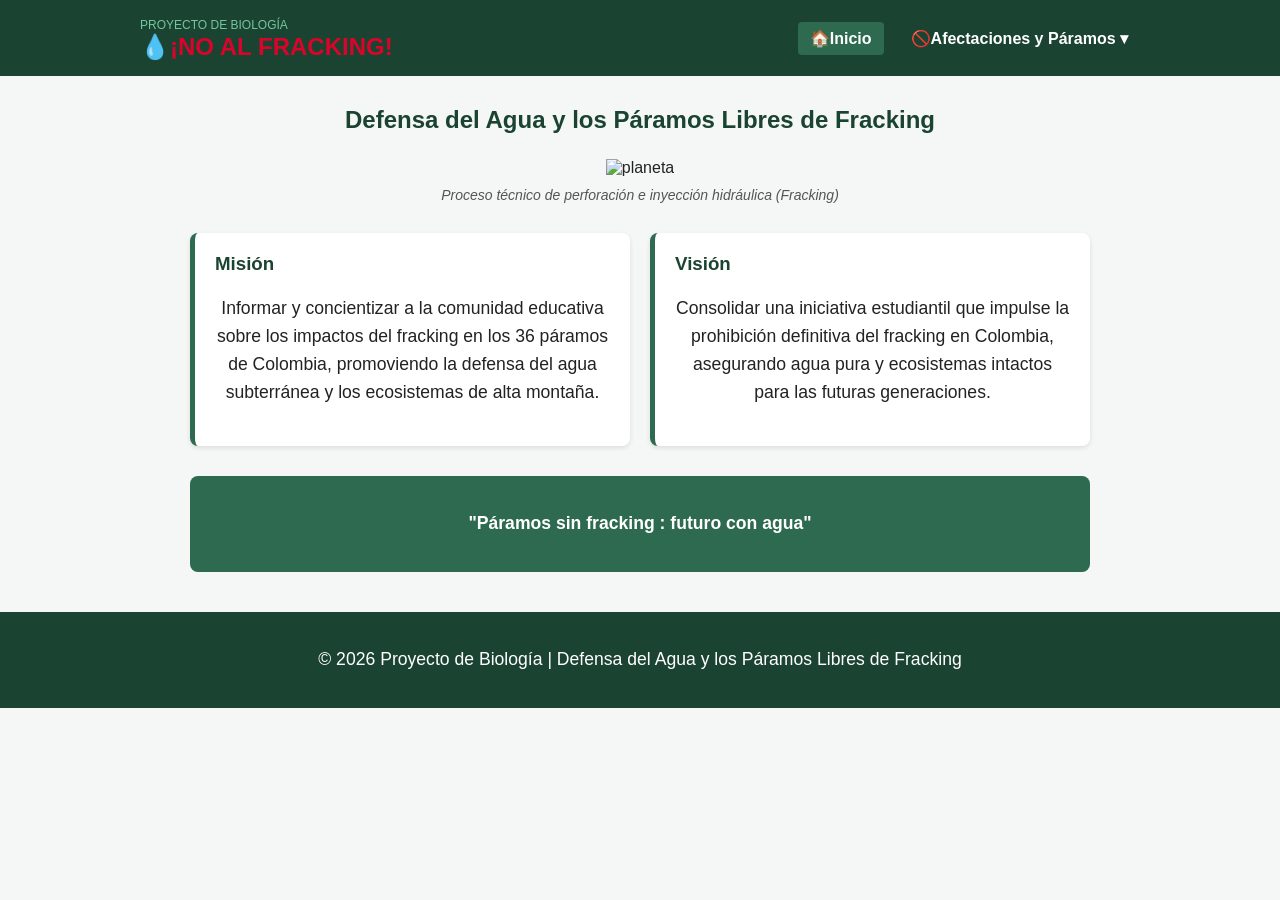
==== index.html @ 4d212eb5 "Add files via upload" ====
<!DOCTYPE html>
<html lang="es">
<head>
    <meta charset="UTF-8">
    <meta name="viewport" content="width=device-width, initial-scale=1.0">
    <title>FRACKING</title>
    <link rel="stylesheet" href="styles.css">
    <link rel="icon" type="image/jpeg" href="icono.jpg">
</head>
<body>

    <!-- ENCABEZADO Y MENÚ DE NAVEGACIÓN -->
    <header class="header">
        <div class="nav-container">
            <div class="logo">
                <span class="sub-title">PROYECTO DE BIOLOGÍA</span>
                <h1>💧¡NO AL FRACKING!</h1>
            </div>
            <nav>
                <ul class="nav-menu">
                    <li><a href="index.html"class="nav-link active" target="_blank">🏠Inicio</a></li>
                    
                    <!-- Menú Desplegable -->
                    <li class="dropdown">
                        <a href="#" class="dropdown-toggle">🚫Afectaciones y Páramos ▾</a>
                        <ul class="dropdown-menu">


                            <li><a href="fracking.html" target="_blank">🌍¿Qué es el Fracking?</a></li>
                            <li><a href="impactos.html" target="_blank">⚠️Impactos Ambientales</a></li>
                            <li><a href="paramos.html" target="_blank">🏔️Importancia de los Páramos</a></li>
                            <li><a href="integrantes.html" target="_blank">👤Integrantes</a></li>
                        </ul>
                    </li>
            </nav>
        </div>
    </header>

    <!-- CONTENIDO PRINCIPAL -->
    <main class="main-container">

        <!-- 1. TÍTULO PRINCIPAL -->
        <h2 class="main-title">Defensa del Agua y los Páramos Libres de Fracking</h2>

        <!-- 2. IMAGEN DEL PROCESO DE FRACKING -->
        <figure class="image-container">
            <img src="planeta.jpg" alt="planeta">
            <figcaption>Proceso técnico de perforación e inyección hidráulica (Fracking)</figcaption>
        </figure>

        <!-- 3. MISIÓN Y VISIÓN -->
        <section class="cards-container">
            <article class="card">
                <h3>Misión</h3>
                <p>Informar y concientizar a la comunidad educativa sobre los impactos del fracking en los 36 páramos de Colombia, promoviendo la defensa del agua subterránea y los ecosistemas de alta montaña.</p>
            </article>

            <article class="card">
                <h3>Visión</h3>
                <p>Consolidar una iniciativa estudiantil que impulse la prohibición definitiva del fracking en Colombia, asegurando agua pura y ecosistemas intactos para las futuras generaciones.</p>
            </article>
        </section>

        <!-- 4. ESLOGAN AL FINAL -->
        <section class="slogan-container">
            <p class="slogan">"Páramos sin fracking :  futuro con agua"</p>
        </section>

    </main>

    <!-- PIE DE PÁGINA -->
    <footer>
        <p>© 2026 Proyecto de Biología | Defensa del Agua y los Páramos Libres de Fracking</p>
    </footer>

    <script src="script.js"></script>

</body>
</html>
---- styles.css ----
/* ==========================================
   ESTILOS BÁSICOS Y SENCILLOS (styles.css)
   ========================================== */

/* Configuración básica de la página */
body {
    font-family: Arial, sans-serif;
    background-color: #f4f7f5;
    color: #222;
    margin: 0;
    padding: 0;
}

/* Encabezado y Navegación */
.header {
    background-color: #1b4332;
    color: white;
    padding: 15px 20px;
}

.nav-container {
    display: flex;
    justify-content: space-between;
    align-items: center;
    max-width: 1000px;
    margin: 0 auto;
}

.logo h1 {
    margin: 0;
    font-size: 24px;
}

.sub-title {
    font-size: 12px;
    color: #74c69d;
}

/* Menú */
.nav-menu {
    list-style: none;
    display: flex;
    gap: 15px;
    margin: 0;
    padding: 0;
}

.nav-link, .dropdown-toggle {
    color: white;
    text-decoration: none;
    font-weight: bold;
    padding: 8px 12px;
    border-radius: 4px;
}

.nav-link:hover, .nav-link.active {
    background-color: #2d6a4f;
}

/* Menú Desplegable */
.dropdown {
    position: relative;
}

.dropdown-menu {
    display: none;
    position: absolute;
    background-color: #1b4332;
    list-style: none;
    padding: 10px 0;
    margin: 0;
    min-width: 200px;
    border-radius: 4px;
}

.dropdown-menu a {
    color: white;
    text-decoration: none;
    padding: 8px 15px;
    display: block;
}

.dropdown-menu a:hover {
    background-color: #52b788;
    color: #1b4332;
}

.dropdown:hover .dropdown-menu {
    display: block;
}

/* Contenido Principal */
.main-container {
    max-width: 900px;
    margin: 30px auto;
    padding: 0 20px;
}

.main-title {
    color: #1b4332;
    text-align: center;
    margin-bottom: 25px;
}

/* Imagen de Fracking Centrada */
.image-container {
    display: flex;
    flex-direction: column;
    align-items: center;
    justify-content: center;
    margin: 0 auto 30px auto;
    text-align: center;
}

.fracking-image {
    max-width: 80%;
    height: auto;
    max-height: 380px;
    object-fit: cover;
    border-radius: 8px;
    display: block;
    margin: 0 auto;
}

figcaption {
    margin-top: 10px;
    font-size: 14px;
    color: #555;
    font-style: italic;
}

/* Tarjetas Misión y Visión */
.cards-container {
    display: flex;
    gap: 20px;
    margin-bottom: 30px;
}

.card {
    flex: 1;
    background-color: white;
    padding: 20px;
    border-radius: 8px;
    border-left: 5px solid #2d6a4f;
    box-shadow: 0 2px 5px rgba(0,0,0,0.1);
}

.card h3 {
    color: #1b4332;
    margin-top: 0;
}

/* Eslogan */
.slogan-container {
    background-color: #2d6a4f;
    color: white;
    text-align: center;
    padding: 15px;
    border-radius: 8px;
    font-size: 20px;
    font-weight: bold;
}

/* Pie de Página */
footer {
    background-color: #1b4332;
    color: white;
    text-align: center;
    padding: 15px;
    margin-top: 40px;
}

/* Centrar el título h1 y ponerlo en rojo */
h1 {
    text-align: center;
    color: #d90429; /* Rojo intenso */
}
p {
    font-size: 1.1rem;
    line-height: 1.6;
    margin-bottom: 20px;
}

p {
    text-align: center;
}
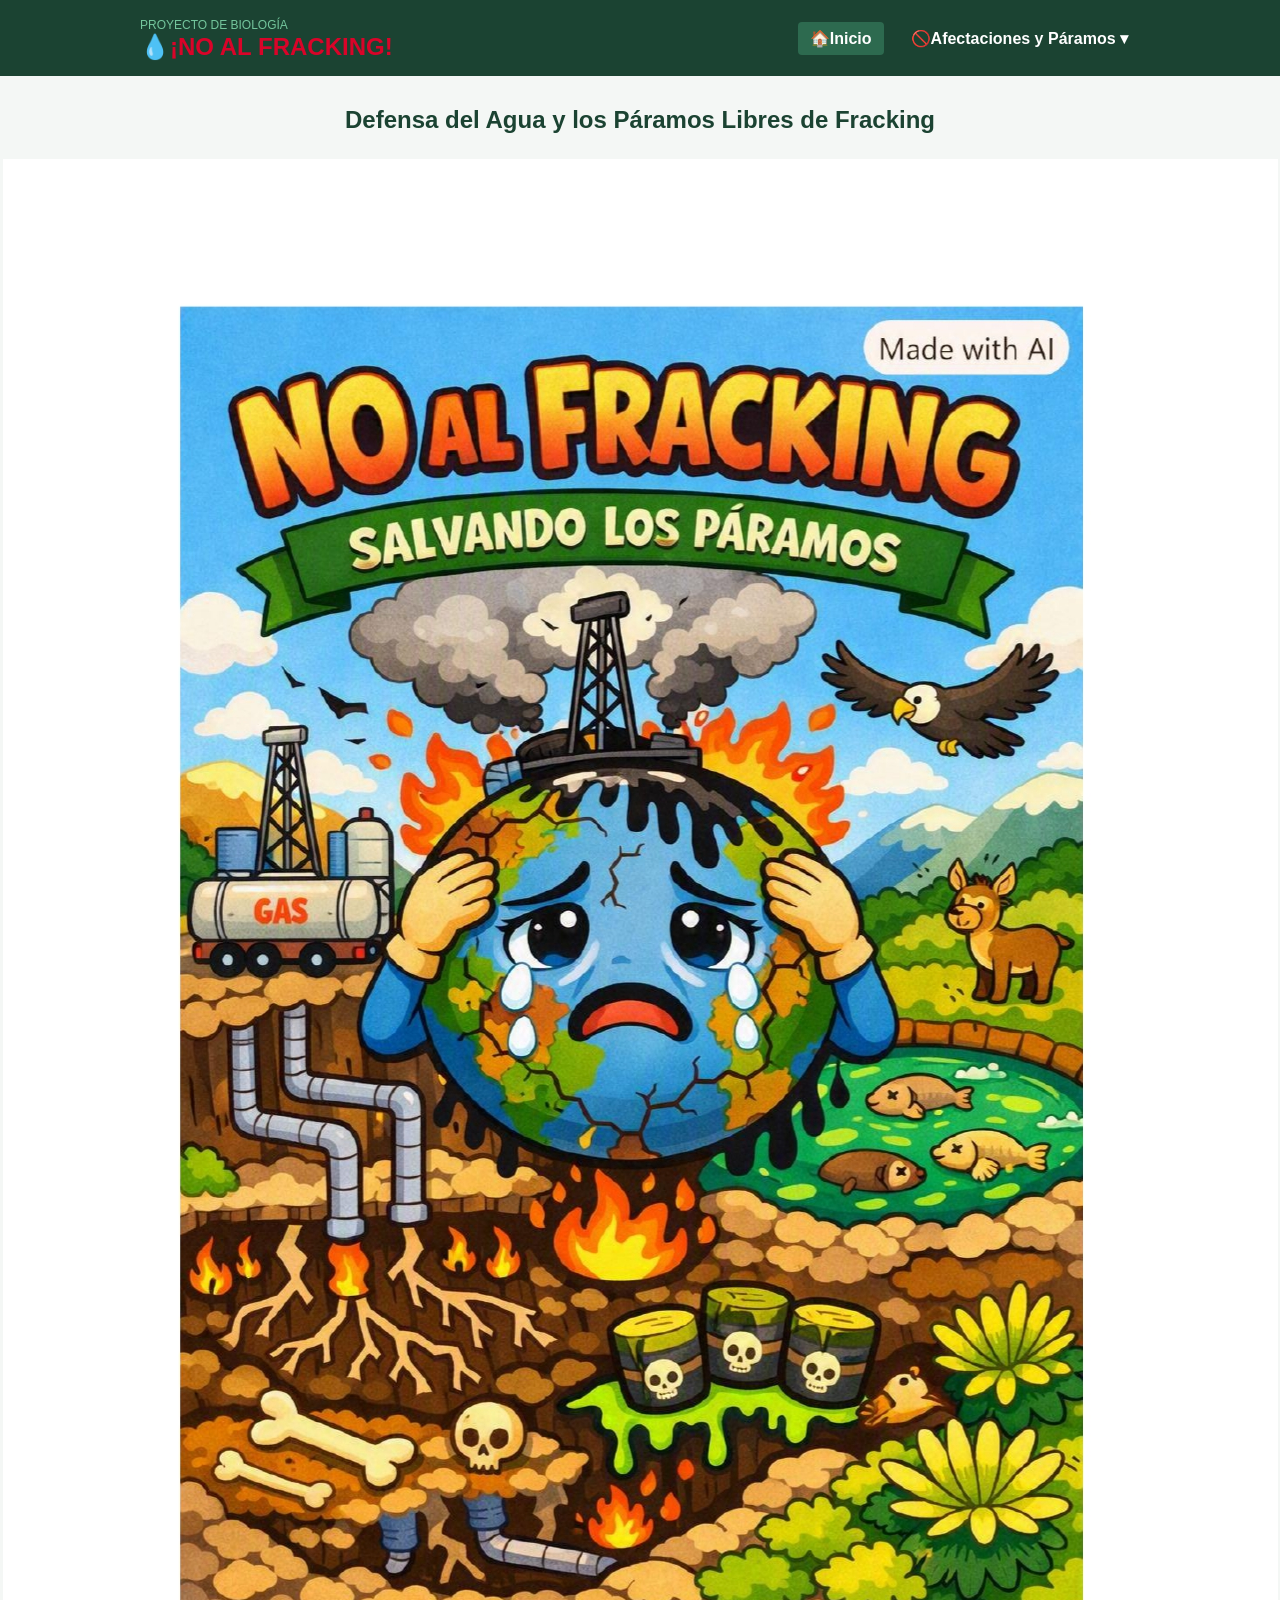
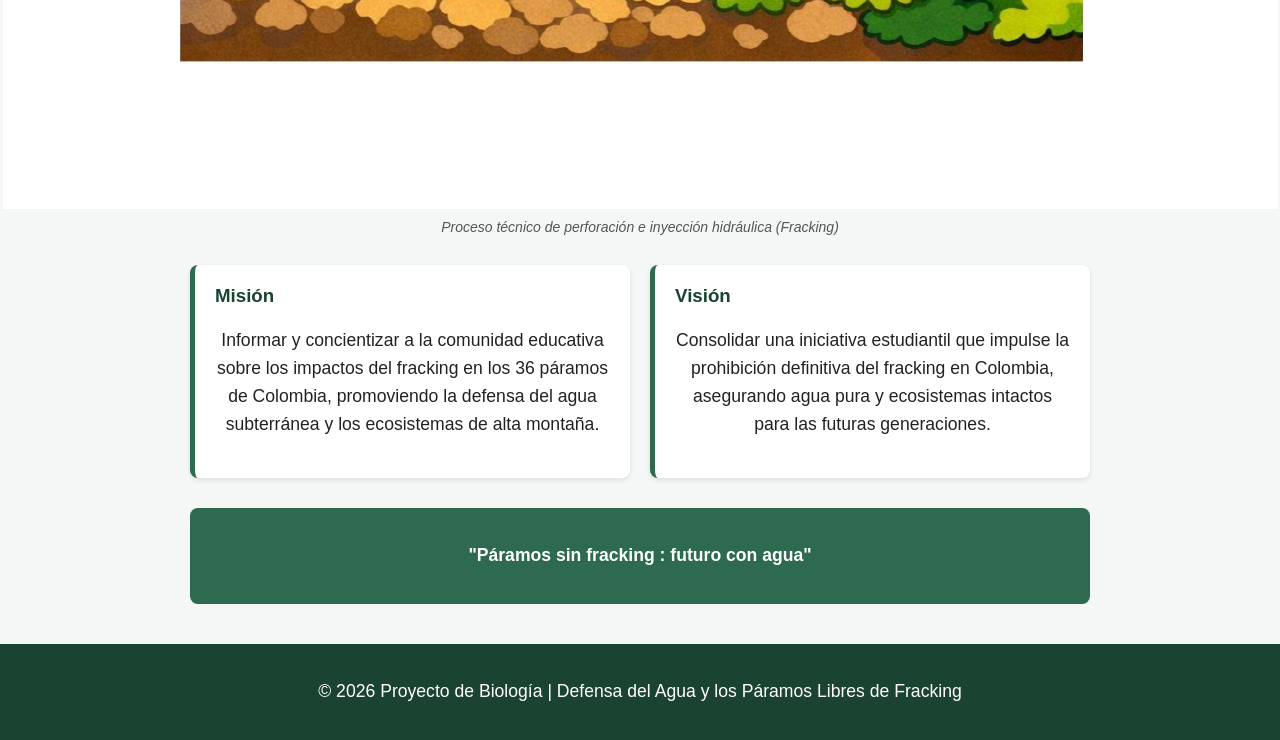
==== commit f9330c4f: "Update index.html" ====
--- a/index.html
+++ b/index.html
@@ -76,4 +76,4 @@
     <script src="script.js"></script>
 
 </body>
-</html>+</html>
